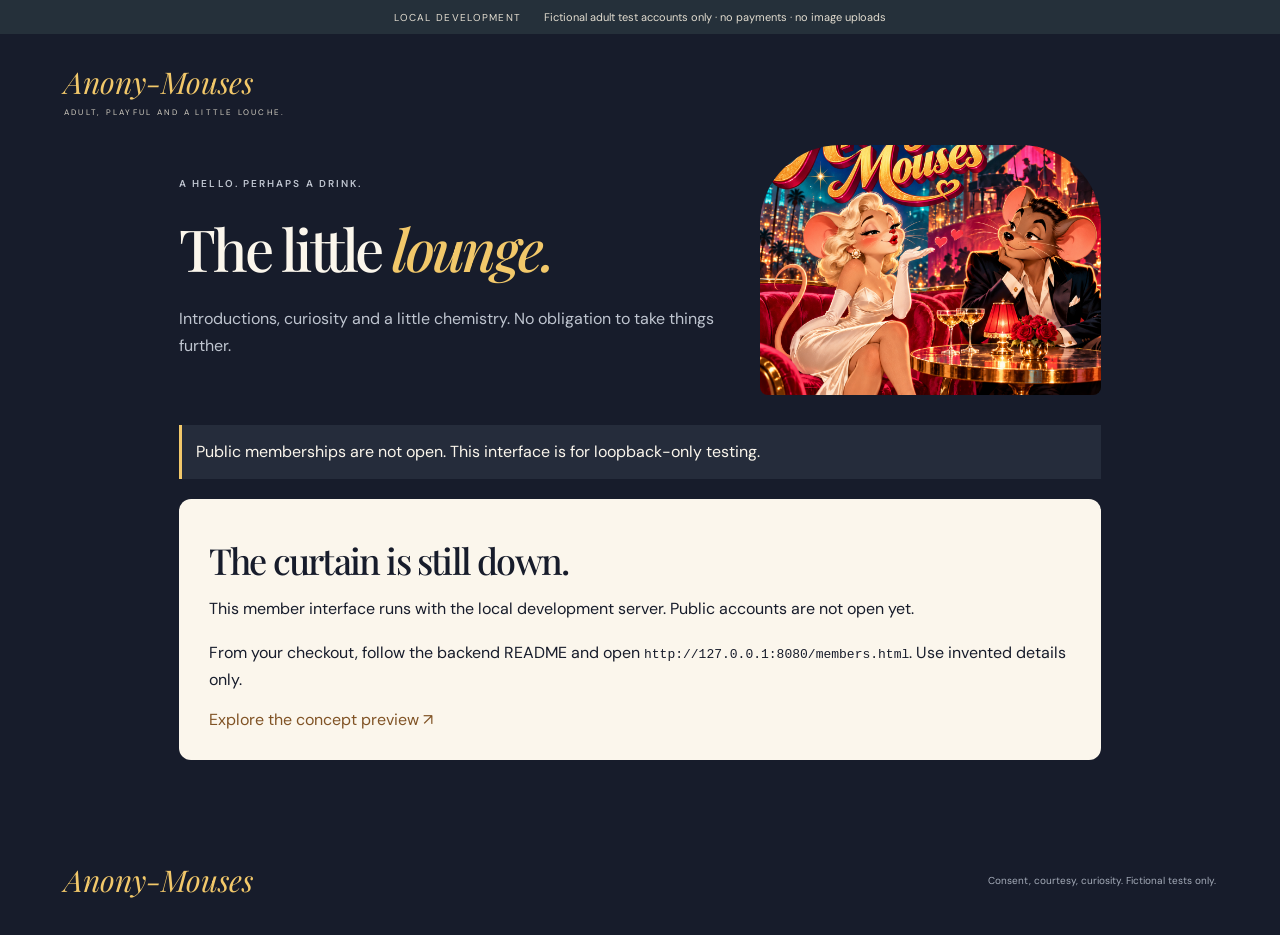
==== members.html @ 1f3fbccf "Connect local member lounge to persistent accounts and messaging" ====
<!doctype html>
<html lang="en"><head><meta charset="utf-8"><meta name="viewport" content="width=device-width,initial-scale=1"><meta name="robots" content="noindex"><title>Anony-Mouses — the little lounge</title><link rel="stylesheet" href="style.css"><link rel="stylesheet" href="members.css"></head><body>
<div class="demo-bar">LOCAL DEVELOPMENT <span>Fictional adult test accounts only · no payments · no image uploads</span></div>
<header><a class="wordmark" href="/">Anony-Mouses<span>ADULT, PLAYFUL AND A LITTLE LOUCHE.</span></a><button id="logout" class="quiet" hidden>Sign out</button></header>
<main class="lounge"><section class="lounge-hero"><div><p class="eyebrow">A HELLO. PERHAPS A DRINK.</p><h1>The little <em>lounge.</em></h1><p>Introductions, curiosity and a little chemistry. No obligation to take things further.</p></div><img src="assets/anony-mouses-masthead.png" alt="Two glamorous adult mice flirting in a jazz club"></section>
<p id="status" class="notice" role="status" aria-live="polite">Checking the local service…</p>
<section id="unavailable" hidden class="panel"><h2>The curtain is still down.</h2><p>This member interface runs with the local development server. Public accounts are not open yet.</p><p>From your checkout, follow the backend README and open <code>http://127.0.0.1:8080/members.html</code>. Use invented details only.</p><a href="index.html">Explore the concept preview ↗</a></section>
<section id="entrance" hidden class="panel"><div class="tabs"><button data-tab="signin" class="gold">Sign in</button><button data-tab="signup" class="quiet">Come on in</button><button data-tab="recovery" class="quiet">Recover access</button></div>
<form id="signin"><h2>A familiar <em>face?</em></h2><label>Private login<input name="login" autocomplete="username" required maxlength="40"></label><label>Password<input name="password" type="password" autocomplete="current-password" required maxlength="128"></label><button class="gold wide">Sign in ↗</button></form>
<form id="signup" hidden><p class="eyebrow">01 · YOUR DETAILS</p><h2>Who shall we <em>say is calling?</em></h2><div class="form-grid"><label>Private login<input name="login" autocomplete="username" pattern="[a-zA-Z0-9_-]{3,40}" minlength="3" maxlength="40" required></label><label>Chosen public name<input name="alias" maxlength="30" required></label></div><p class="dialog-note">Your login stays private. Other patrons see your chosen name.</p><label>Password · at least 12 characters<input name="password" type="password" autocomplete="new-password" minlength="12" maxlength="128" required></label><div class="form-grid"><label>District<select name="district"><option>GU2</option><option>GU1</option><option>SW1A</option></select></label><label>Age range<select name="age_range"><option>18–29</option><option>30s</option><option>40s</option><option>50s</option><option>60s</option><option>70+</option></select></label></div><label>A little about you<textarea name="bio" maxlength="300" required></textarea></label><label>What takes your fancy?<textarea name="wants" maxlength="300" required></textarea></label><label class="check-label"><input type="checkbox" name="adult" required> I am 18 or over and am creating a fictional test profile.</label><label class="check-label"><input type="checkbox" name="consent" required> I agree to store these invented profile details in the local test service.</label><button class="gold wide">Next: your free month ↗</button></form>
<section id="trial" hidden><p class="eyebrow">02 · YOUR ENTRANCE</p><h2>A little entrance.<br><em>A lot of possibility.</em></h2><div class="ticket"><span>ANONY-MOUSES</span><h3 id="trialAlias"></h3><strong>£0 <span>today</span></strong><p>One calendar month from signup, then the proposed £25 annual membership.</p></div><p>No card and no charge. This local test cannot take payments or renew memberships.</p><button id="startTrial" class="gold wide">Start my test month ↗</button><button id="backSignup" class="quiet wide">Back to details</button></section>
<form id="recovery" hidden><h2>Find your <em>way back.</em></h2><label>Private login<input name="login" autocomplete="username" required></label><label>Recovery code<input name="recovery_code" autocomplete="off" required></label><label>New password<input name="password" type="password" autocomplete="new-password" minlength="12" maxlength="128" required></label><button class="gold wide">Recover account</button></form>
<section id="recoveryResult" hidden><h2>A key to <em>keep.</em></h2><p>Save this recovery code somewhere private. It is shown once here. Recovery replaces it and signs out old sessions.</p><code id="recoveryCode" class="recovery-code"></code><button id="continueEntrance" class="gold wide">I have saved my code ↗</button></section></section>
<section id="account" hidden><div class="member-toolbar"><p id="welcome"></p><p id="membership"></p></div><div class="tabs"><button data-view="discover" class="gold">Find a spark</button><button data-view="inbox" class="quiet">Conversations</button><button data-view="keepsakes" class="quiet">Keepsakes <span id="keepCount">0</span>/100</button><button data-view="settings" class="quiet">My details</button></div>
<section id="discover" class="panel"><h2>Someone <em>nearby.</em></h2><form id="search" class="search-row"><label>Postcode district<select name="district"><option>GU2</option><option>GU1</option><option>SW1A</option></select></label><label>Within<select name="radius_km"><option value="10">10 km</option><option value="25" selected>25 km</option><option value="100">100 km</option></select></label><button class="gold">Find a little spark ↗</button></form><p class="dialog-note">Three approximate test districts. The map groups district centres with decorative offsets; it shows no home or GPS location. Hints come from each patron's public description.</p><label class="check-label"><input id="still" type="checkbox"> Still sparks</label><div id="memberMap" class="member-map" aria-label="Schematic district map"></div><div id="matches" class="matches"></div></section>
<section id="inbox" hidden class="panel"><h2>A little <em>conversation.</em></h2><button id="refreshInbox" class="quiet">Refresh conversations</button><div id="threads"></div><section id="chat" hidden><h3 id="chatTitle"></h3><p id="chatNote" class="dialog-note"></p><button id="accept" class="gold" hidden>Accept this hello</button><div id="messages" aria-live="polite"></div><form id="send" class="chat-form" hidden><label class="sr-only" for="messageBody">Your message</label><input id="messageBody" name="body" maxlength="2000" required placeholder="A little hello…" autocomplete="off"><button class="gold">Send</button></form><div class="chat-actions"><button id="block" class="quiet">Block this patron</button><button id="report" class="quiet">Report a concern</button></div></section></section>
<section id="keepsakes" hidden class="panel"><h2>A few things <em>worth keeping.</em></h2><p class="dialog-note">Up to 100 messages. Saving preserves your copy after 14 days; it doesn't keep it in the other person's inbox. Account deletion removes shared conversations and their keepsakes.</p><div id="kept"></div></section>
<section id="settings" hidden class="panel"><h2>Your little <em>introduction.</em></h2><form id="editProfile"><label>Chosen name<input name="alias" required maxlength="30"></label><label>District<select name="district"><option>GU2</option><option>GU1</option><option>SW1A</option></select></label><label>Age range<select name="age_range"><option>18–29</option><option>30s</option><option>40s</option><option>50s</option><option>60s</option><option>70+</option></select></label><label>About you<textarea name="bio" required maxlength="300"></textarea></label><label>What you want<textarea name="wants" required maxlength="300"></textarea></label><label class="check-label"><input type="checkbox" name="visible"> Show my profile in discovery</label><button class="gold wide">Save details</button></form><p class="dialog-note">No image uploads yet. Text is encrypted on the server at rest, not end to end. Reporting stores evidence locally for up to 90 days under the development rule; no support team is monitoring this test.</p><button id="deleteAccount" class="danger">Delete my test account</button></section></section>
</main><footer><span class="wordmark">Anony-Mouses</span><p>Consent, courtesy, curiosity. Fictional tests only.</p></footer><script src="members.js"></script></body></html>
---- style.css ----
@import url('https://fonts.googleapis.com/css2?family=DM+Sans:wght@400;500;600;700&family=Playfair+Display:ital,wght@0,500;0,600;0,700;1,500;1,600&display=swap');
:root{--ink:#171c2b;--cream:#fbf6ec;--gold:#f2c86a;--rose:#d05571;--muted:#a7acb8}*{box-sizing:border-box}html{scroll-behavior:smooth}body{margin:0;background:var(--ink);color:var(--cream);font-family:'DM Sans',sans-serif}button,input,textarea{font:inherit}button,a{touch-action:manipulation}button{cursor:pointer}a{color:inherit;text-decoration:none}button{border:0}button:focus-visible,a:focus-visible,input:focus-visible,textarea:focus-visible{outline:3px solid #f2c86a;outline-offset:4px}[hidden]{display:none!important}.demo-bar{background:#25303a;color:#e3ddd0;font-size:10px;letter-spacing:.13em;text-align:center;padding:10px 14px}.demo-bar span{letter-spacing:0;margin-left:18px;font-size:11px}header{max-width:1320px;margin:auto;display:flex;align-items:center;justify-content:space-between;padding:28px 5%}.wordmark{font-family:'Playfair Display',serif;color:var(--gold);font-style:italic;font-size:30px}.wordmark span{display:block;font-family:'DM Sans',sans-serif;font-style:normal;font-size:8px;letter-spacing:.28em;color:#d3cec2;margin-top:5px}nav{display:flex;align-items:center;gap:30px;font-size:13px}.quiet{color:inherit;background:none;padding:10px 0}nav .quiet span{display:inline-flex;margin-left:6px;background:#353b49;border-radius:100px;width:22px;height:22px;align-items:center;justify-content:center}.gold{color:#29271f;background:var(--gold);padding:17px 24px;border-radius:5px;font-weight:700;transition:background .2s,transform .2s}.gold:hover{background:#ffdda0;transform:translateY(-2px)}.gold span{margin-left:18px}.small{padding:12px 19px;font-size:12px}.hero{max-width:1320px;margin:auto;padding:36px 5% 60px;display:grid;grid-template-columns:1.05fr 1fr;align-items:center;gap:6%}.eyebrow{font-size:10px;font-weight:600;letter-spacing:.21em;color:var(--gold);line-height:1.7}h1,h2{font-family:'Playfair Display',Georgia,serif;font-weight:500;letter-spacing:-.05em;line-height:1.08}h1{font-size:clamp(42px,5.4vw,74px);margin:25px 0}h2{font-size:clamp(34px,3.8vw,49px);margin:12px 0}em{color:var(--gold);font-weight:500}.intro{color:#cdcdd1;line-height:1.8;font-size:15px}.hero-actions{display:flex;gap:25px;align-items:center;margin:30px 0}.text-link{font-size:12px;border-bottom:1px solid #6a707d;padding:7px 0}.price{display:flex;align-items:center;gap:18px;margin-top:38px}.price strong{font-family:'Playfair Display',serif;font-size:40px;font-weight:500;color:var(--gold)}.price span{font-size:11px;line-height:1.65;color:#bbbfc7}.motto{font-family:'Playfair Display',serif;font-style:italic;font-size:18px;margin:28px 0 8px}.small-note{font-size:10px;line-height:1.5;max-width:340px;color:#969daa}.hero-art{position:relative}.hero-art img{width:100%;display:block;border-radius:140px 140px 7px 7px;box-shadow:0 25px 70px #0006;border:1px solid #b7874155}.art-caption{display:flex;justify-content:space-between;padding:17px 0;font-size:8px;color:var(--gold);letter-spacing:.15em}.strip{border-top:1px solid #ffffff15;border-bottom:1px solid #ffffff15;display:flex;justify-content:space-around;gap:20px;padding:27px 5%;font-size:12px;color:var(--gold)}.strip b{color:#dedbda;font-weight:400;margin-left:12px}.explore{max-width:1320px;margin:auto;padding:75px 5%}.section-top{display:flex;align-items:end;justify-content:space-between;margin-bottom:30px;gap:25px}.section-top>p{color:#b9bfca;font-size:12px;line-height:1.8}.map-shell{border-radius:12px;overflow:hidden;background:var(--cream);color:var(--ink);box-shadow:0 25px 60px #0003}.map-toolbar{display:flex;justify-content:space-between;gap:20px;align-items:center;padding:23px 28px 10px}.map-toolbar label{font-size:10px;text-transform:uppercase;font-weight:700;letter-spacing:.12em}.input-row{display:flex;gap:10px;margin-top:9px}.input-row input{width:135px;border:1px solid #cec9be;border-radius:4px;padding:11px 14px;background:#fffaf4;color:var(--ink);font-weight:700;text-transform:uppercase}.map-switch{border:1px solid #d7d1c7;border-radius:5px;display:flex;padding:3px}.map-switch button{padding:9px 17px;background:none;color:#6a6b6c;font-size:12px;border-radius:3px}.map-switch .active{background:var(--ink);color:var(--cream)}.map-help{font-size:10px;line-height:1.6;padding:0 28px;margin:8px 0 18px;color:#717578}.map-area{position:relative;height:450px;overflow:hidden}.map-drawing{position:absolute;width:100%;height:100%}.district{position:absolute;top:20px;left:30px;color:#374444;pointer-events:none}.district span{font-family:'Playfair Display',serif;font-size:36px}.district small{display:block;font-size:8px;letter-spacing:.18em;margin-top:4px}.pin{position:absolute;transform:translate(-50%,-50%);z-index:1;background:none;display:flex;align-items:center;flex-direction:column;gap:8px}.pin-avatar{position:relative;display:grid;place-items:center;background:#202639;color:var(--gold);height:53px;width:53px;border-radius:50%;border:3px solid #fff;font-size:24px;box-shadow:0 5px 18px #0003}.pin-avatar:before,.pin-avatar:after{content:'';position:absolute;inset:-9px;border:1px solid #d0557188;border-radius:50%;animation:pulse 3s infinite}.pin-avatar:after{animation-delay:1.5s}.pin:nth-child(even) .pin-avatar{background:#bf4e70;color:white}.pin-hint{padding:7px 11px;background:#fffdf8;border:1px solid #e0d4c8;border-radius:20px;box-shadow:0 2px 10px #0001;font-size:10px;color:#3b3c41;white-space:nowrap}.pin:hover{z-index:4}.pin:hover .pin-avatar{background:#e3b758;color:#202639}.map-legend{position:absolute;bottom:18px;left:25px;padding:10px 13px;background:#ffffffd9;border-radius:4px;font-size:10px}.spark-dot{display:inline-block;width:7px;height:7px;background:var(--rose);border-radius:50%;margin-right:7px}.map-bottom{display:flex;justify-content:space-between;align-items:center;padding:15px 28px;gap:20px;font-size:10px;color:#626770}.map-bottom label{display:flex;align-items:center;gap:8px}.search-status{font-size:12px;color:var(--gold);min-height:17px}.profile-list{padding:5px 28px 25px;display:grid;grid-template-columns:repeat(3,1fr);gap:14px}.list-card{background:#eee7db;color:var(--ink);text-align:left;border-radius:8px;padding:20px}.list-card>span{font-size:27px;display:block;margin-bottom:12px}.list-card strong{display:block;font-size:16px}.list-card p{font-size:12px;line-height:1.6}.list-card small{font-size:10px;color:#606870}.rules{max-width:1320px;margin:auto;padding:20px 5% 80px;display:grid;grid-template-columns:1.3fr repeat(3,1fr);gap:35px}.rules h2{font-size:38px}.rule>span{font-family:'Playfair Display',serif;font-size:47px;color:var(--gold)}.rule h3{font-size:15px;font-weight:500}.rule p{font-size:12px;line-height:1.8;color:#abb2bf}.invitation{background:#242d39;text-align:center;padding:62px 25px 65px}.invitation h2{font-size:54px;margin-bottom:28px}.invitation p:last-child{font-size:11px;color:#b6bdc8;line-height:1.8;margin-top:20px}footer{max-width:1320px;margin:auto;padding:35px 5%;display:flex;justify-content:space-between;align-items:center;gap:20px}footer p,footer button{font-size:10px;color:#a6adba}dialog{background:var(--cream);color:var(--ink);border:1px solid #e2c790;border-radius:15px;padding:40px;width:min(560px,calc(100% - 28px));max-height:90vh;box-shadow:0 25px 100px #0008}dialog::backdrop{background:#0d101dd9;backdrop-filter:blur(7px)}dialog h2{font-size:39px}dialog em{color:#a46b2b}dialog .eyebrow{color:#a46b2b}.close{position:absolute;top:12px;right:18px;background:none;font-size:28px;color:#6c6e75}.dialog-note{font-size:11px;line-height:1.7;color:#737777}.steps{display:flex;gap:25px;font-size:10px;color:#93938d;margin-bottom:28px}.steps .current{color:#a46b2b;font-weight:700;border-bottom:1px solid;padding-bottom:7px}label{display:block}#detailsForm label{font-size:11px;font-weight:600;margin-top:15px}#detailsForm input:not([type=checkbox]),textarea{display:block;width:100%;background:#fffdf9;border:1px solid #d9d1c4;border-radius:5px;padding:12px;margin-top:7px;font-size:13px;color:var(--ink)}textarea{resize:vertical;min-height:75px}.form-grid{display:grid;grid-template-columns:1fr 1fr;gap:15px}.file-label span{font-weight:400;color:#858479;margin-left:8px}#portraitPreview{width:80px;height:80px;object-fit:cover;border-radius:50%;margin-top:12px}.check-label{display:flex;align-items:start;gap:8px;font-weight:400!important;line-height:1.7}.wide{width:100%;margin-top:18px}.ticket{background:var(--ink);border-radius:8px;color:var(--cream);padding:30px;margin:25px 0;border:1px dashed var(--gold)}.ticket>span{letter-spacing:.22em;font-size:9px;color:var(--gold)}.ticket h3{font-family:'Playfair Display',serif;font-size:25px;font-weight:500}.ticket strong{font-family:'Playfair Display',serif;font-size:55px;color:var(--gold);font-weight:500}.ticket strong span{font-family:'DM Sans',sans-serif;font-size:13px}.ticket p{font-size:10px;color:#b9bec7}.profile-avatar{width:75px;height:75px;border-radius:50%;background:var(--ink);display:grid;place-items:center;font-size:37px;margin-bottom:25px}.profile-copy{font-size:14px;line-height:1.8;color:#63656b}.tags{display:flex;gap:8px;flex-wrap:wrap;margin:18px 0}.tags span{font-size:10px;border:1px solid #d6c7b3;border-radius:20px;padding:7px 12px}.fiction-label{font-size:9px;letter-spacing:.13em;color:#a46b2b}.chat-area{margin-top:20px;border-top:1px solid #d8cebf;padding-top:16px}.bubble{padding:12px 15px;border-radius:10px;background:#e8e0d2;margin:10px 0;font-size:12px;line-height:1.7}.bubble.mine{background:#20283a;color:#f4eadd;margin-left:35px}.bubble button{display:block;background:none;color:#95652d;font-size:10px;padding:8px 0 0}.bubble.mine button{color:var(--gold)}.chat-form{display:flex;gap:8px;margin-top:15px}.chat-form input{width:100%;min-width:0;padding:12px;border:1px solid #d1c6b4;border-radius:5px}.toast{position:fixed;bottom:25px;left:50%;transform:translateX(-50%);background:var(--gold);color:var(--ink);border-radius:6px;padding:13px 22px;box-shadow:0 5px 30px #0006;font-size:12px;z-index:10;display:none}.toast.show{display:block}#infoDialog>p:not(.eyebrow){font-size:13px;line-height:1.85;color:#62656a}.empty{padding:25px 0;font-size:13px;line-height:1.8;color:#777}.still .pin-avatar:before,.still .pin-avatar:after{animation:none;display:none}@keyframes pulse{0%{transform:scale(.85);opacity:.8}100%{transform:scale(1.8);opacity:0}}@media(prefers-reduced-motion:reduce){html{scroll-behavior:auto}*,*:before,*:after{animation:none!important;transition:none!important}.pin-avatar:before,.pin-avatar:after{display:none}}@media(max-width:800px){header{padding:23px 6%}nav{gap:16px}nav>a{display:none}.hero{grid-template-columns:1fr 1fr;gap:5%;padding:20px 6% 45px}h1{font-size:44px}.intro{font-size:12px}.hero-actions{flex-direction:column;align-items:start;gap:12px}.hero-art img{border-radius:90px 90px 6px 6px}.strip{font-size:10px;flex-wrap:wrap}.rules{grid-template-columns:repeat(3,1fr);gap:22px}.rules>div:first-child{grid-column:1/-1}.rules h2 br{display:none}.section-top>p{display:none}.profile-list{grid-template-columns:1fr 1fr}}@media(max-width:550px){.demo-bar span{display:block;margin:5px 0 0;font-size:9px}.wordmark{font-size:23px}nav{gap:14px}nav .gold{padding:10px 12px;font-size:10px}nav .quiet{font-size:10px}.hero{display:flex;flex-direction:column-reverse;align-items:stretch;gap:22px}.hero-art{width:100%}.hero-art img{height:340px;object-fit:cover;object-position:50% 38%;border-radius:80px 80px 6px 6px}.hero-copy{text-align:center}.hero-copy .eyebrow{font-size:8px}h1{font-size:45px}.hero-actions{align-items:center}.price{justify-content:center;margin-top:24px}.small-note{margin:0 auto}.motto{margin-top:21px}.strip{display:block;text-align:center}.strip span{display:block;padding:7px}.explore{padding:45px 5%}.map-toolbar{padding:18px 16px 8px;align-items:start;gap:10px}.input-row{gap:7px}.input-row input{width:83px}.input-row .gold{padding:12px 10px;font-size:10px}.map-switch button{padding:9px;font-size:10px}.map-help{padding:0 16px;font-size:9px}.map-area{height:460px}.pin-avatar{width:43px;height:43px;font-size:20px}.pin-hint{font-size:8px;padding:6px 7px}.district{left:18px}.district span{font-size:29px}.map-bottom{padding:15px;font-size:8px}.profile-list{padding:10px 16px;gap:10px}.list-card{padding:15px}.rules{grid-template-columns:1fr;padding:0 6% 45px;gap:18px}.rules>div:first-child{grid-column:auto}.rule{border-top:1px solid #ffffff15;padding-top:16px}.rule>span{float:left;width:95px;font-size:40px}.rule h3,.rule p{margin-left:100px}.rule h3{margin-top:5px}.invitation h2{font-size:43px}footer{flex-wrap:wrap}footer p{width:100%;order:3;margin:0}dialog{padding:35px 24px}.form-grid{gap:10px}dialog h2{font-size:34px}}

.proposition{max-width:1320px;margin:auto;padding:12px 5% 48px;display:grid;grid-template-columns:1fr 1.4fr;gap:7%;align-items:center}.proposition h2{font-size:40px}.proposition>div>p:not(.eyebrow){font-size:13px;line-height:1.85;color:#bdc3ce}.proposition strong{color:var(--gold);font-weight:500}@media(max-width:550px){.proposition{grid-template-columns:1fr;gap:15px;padding:0 6% 40px}.proposition h2{font-size:35px}}
---- members.css ----
.lounge{max-width:1050px;margin:auto;padding:0 5% 45px}.lounge-hero{display:grid;grid-template-columns:1.6fr 1fr;gap:35px;align-items:center;margin-bottom:30px}.lounge-hero h1{font-size:58px}.lounge-hero p{line-height:1.7;color:#bfc5d0}.lounge-hero img{width:100%;max-height:250px;object-fit:cover;border-radius:80px 80px 8px 8px}.panel{background:var(--cream);color:var(--ink);padding:30px;border-radius:12px;margin:20px 0}.panel h2{font-size:36px}.panel em{color:#97612b}.panel p{line-height:1.7}.panel label{font-size:13px;margin-top:14px}.panel input:not([type=checkbox]),.panel select{display:block;width:100%;padding:12px;border:1px solid #d5cabc;background:#fffdf9;border-radius:5px;margin-top:7px;color:var(--ink)}.panel textarea{font:inherit}.panel input[type=checkbox]{width:auto;flex-shrink:0}.tabs{display:flex;flex-wrap:wrap;gap:12px;margin:15px 0}.tabs button{padding:10px 16px}.notice{padding:14px;border-left:3px solid var(--gold);background:#252c3b;line-height:1.6}.search-row{display:flex;gap:15px;align-items:end;flex-wrap:wrap}.search-row label{flex:1}.search-row button{margin-top:15px}.matches{display:grid;grid-template-columns:repeat(2,1fr);gap:15px;margin-top:20px}.match{padding:20px;background:#e8e0d2;border-radius:8px}.match h3{margin-top:0}.match p{white-space:pre-wrap;overflow-wrap:anywhere}.member-map{height:320px;position:relative;overflow:hidden;background:repeating-linear-gradient(0deg,transparent 0 49px,#e2dacc 50px),repeating-linear-gradient(90deg,#f2eee5 0 49px,#e2dacc 50px);border-radius:8px;margin-top:20px}.member-map .pin-hint{max-width:160px;white-space:normal}.thread{display:block;width:100%;text-align:left;background:#e8e0d2;color:var(--ink);padding:16px;margin:10px 0;border-radius:6px}.thread[aria-pressed=true]{outline:2px solid #a46b2b}.bubble p{white-space:pre-wrap;overflow-wrap:anywhere}.chat-actions{display:flex;gap:20px;margin-top:20px}.member-toolbar{display:flex;justify-content:space-between;gap:15px;flex-wrap:wrap}.recovery-code{display:block;overflow-wrap:anywhere;background:#e8e0d2;padding:18px;font-size:14px}.danger{background:#6f233b;color:white;padding:12px 18px;margin-top:25px;border-radius:5px}.panel a{color:#805325}.sr-only{position:absolute;width:1px;height:1px;overflow:hidden;clip-path:inset(50%)}button:disabled{opacity:.55;cursor:wait}#messages{max-height:450px;overflow-y:auto}.panel .chat-form input{margin:0}.panel .chat-form{align-items:center}#chat{border-top:1px solid #d5cabc;margin-top:20px;padding-top:15px}small{line-height:1.7}@media(max-width:600px){.lounge-hero{grid-template-columns:1fr;gap:15px}.lounge-hero img{max-height:200px;order:-1}.lounge-hero h1{font-size:44px}.panel{padding:22px}.matches{grid-template-columns:1fr}.member-map .pin-hint{max-width:100px;font-size:9px}.form-grid{grid-template-columns:1fr}}
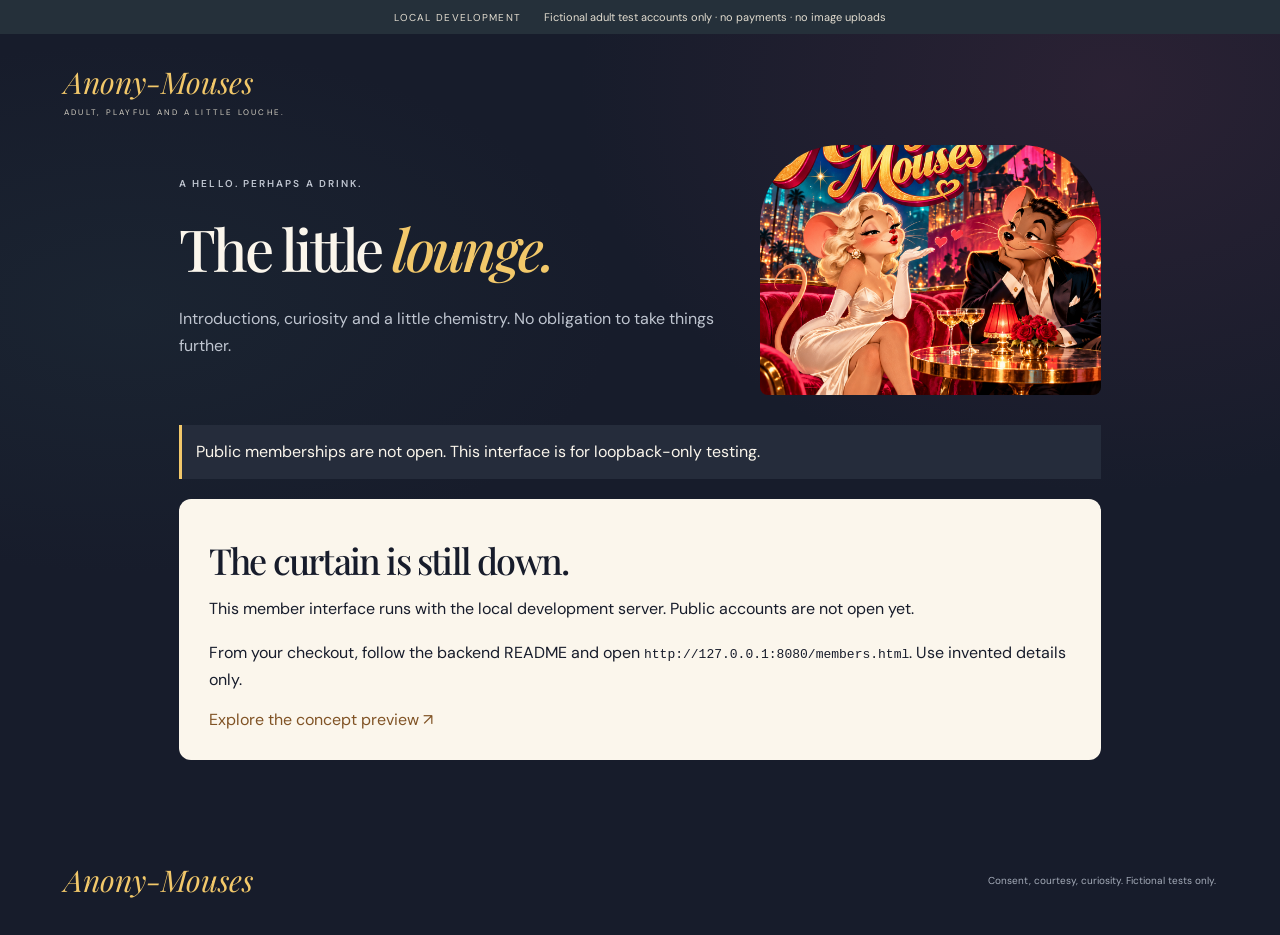
==== commit dd41b9b0: "Adopt GBP 10 prepaid monthly membership and document provider costs" ====
--- a/members.html
+++ b/members.html
@@ -7,8 +7,8 @@
 <section id="unavailable" hidden class="panel"><h2>The curtain is still down.</h2><p>This member interface runs with the local development server. Public accounts are not open yet.</p><p>From your checkout, follow the backend README and open <code>http://127.0.0.1:8080/members.html</code>. Use invented details only.</p><a href="index.html">Explore the concept preview ↗</a></section>
 <section id="entrance" hidden class="panel"><div class="tabs"><button data-tab="signin" class="gold">Sign in</button><button data-tab="signup" class="quiet">Come on in</button><button data-tab="recovery" class="quiet">Recover access</button></div>
 <form id="signin"><h2>A familiar <em>face?</em></h2><label>Private login<input name="login" autocomplete="username" required maxlength="40"></label><label>Password<input name="password" type="password" autocomplete="current-password" required maxlength="128"></label><button class="gold wide">Sign in ↗</button></form>
-<form id="signup" hidden><p class="eyebrow">01 · YOUR DETAILS</p><h2>Who shall we <em>say is calling?</em></h2><div class="form-grid"><label>Private login<input name="login" autocomplete="username" pattern="[a-zA-Z0-9_-]{3,40}" minlength="3" maxlength="40" required></label><label>Chosen public name<input name="alias" maxlength="30" required></label></div><p class="dialog-note">Your login stays private. Other patrons see your chosen name.</p><label>Password · at least 12 characters<input name="password" type="password" autocomplete="new-password" minlength="12" maxlength="128" required></label><div class="form-grid"><label>District<select name="district"><option>GU2</option><option>GU1</option><option>SW1A</option></select></label><label>Age range<select name="age_range"><option>18–29</option><option>30s</option><option>40s</option><option>50s</option><option>60s</option><option>70+</option></select></label></div><label>A little about you<textarea name="bio" maxlength="300" required></textarea></label><label>What takes your fancy?<textarea name="wants" maxlength="300" required></textarea></label><label class="check-label"><input type="checkbox" name="adult" required> I am 18 or over and am creating a fictional test profile.</label><label class="check-label"><input type="checkbox" name="consent" required> I agree to store these invented profile details in the local test service.</label><button class="gold wide">Next: your free month ↗</button></form>
-<section id="trial" hidden><p class="eyebrow">02 · YOUR ENTRANCE</p><h2>A little entrance.<br><em>A lot of possibility.</em></h2><div class="ticket"><span>ANONY-MOUSES</span><h3 id="trialAlias"></h3><strong>£0 <span>today</span></strong><p>One calendar month from signup, then the proposed £25 annual membership.</p></div><p>No card and no charge. This local test cannot take payments or renew memberships.</p><button id="startTrial" class="gold wide">Start my test month ↗</button><button id="backSignup" class="quiet wide">Back to details</button></section>
+<form id="signup" hidden><p class="eyebrow">01 · YOUR DETAILS</p><h2>Who shall we <em>say is calling?</em></h2><div class="form-grid"><label>Private login<input name="login" autocomplete="username" pattern="[a-zA-Z0-9_-]{3,40}" minlength="3" maxlength="40" required></label><label>Chosen public name<input name="alias" maxlength="30" required></label></div><p class="dialog-note">Your login stays private. Other patrons see your chosen name.</p><label>Password · at least 12 characters<input name="password" type="password" autocomplete="new-password" minlength="12" maxlength="128" required></label><div class="form-grid"><label>District<select name="district"><option>GU2</option><option>GU1</option><option>SW1A</option></select></label><label>Age range<select name="age_range"><option>18–29</option><option>30s</option><option>40s</option><option>50s</option><option>60s</option><option>70+</option></select></label></div><label>A little about you<textarea name="bio" maxlength="300" required></textarea></label><label>What takes your fancy?<textarea name="wants" maxlength="300" required></textarea></label><label class="check-label"><input type="checkbox" name="adult" required> I am 18 or over and am creating a fictional test profile.</label><label class="check-label"><input type="checkbox" name="consent" required> I agree to store these invented profile details in the local test service.</label><button class="gold wide">Next: your entrance ↗</button></form>
+<section id="trial" hidden><p class="eyebrow">02 · YOUR ENTRANCE</p><h2>A little entrance.<br><em>A lot of possibility.</em></h2><div class="ticket"><span>ANONY-MOUSES</span><h3 id="trialAlias"></h3><strong>£10 <span>per calendar month</span></strong><p>Paid up front. Buy another month only when you choose.</p></div><p>No card or charge in this local test. Registration creates an unpaid test account; discovery and messaging require a development payment fixture added by the operator. Public checkout is not connected.</p><button id="startTrial" class="gold wide">Create my unpaid test account ↗</button><button id="backSignup" class="quiet wide">Back to details</button></section>
 <form id="recovery" hidden><h2>Find your <em>way back.</em></h2><label>Private login<input name="login" autocomplete="username" required></label><label>Recovery code<input name="recovery_code" autocomplete="off" required></label><label>New password<input name="password" type="password" autocomplete="new-password" minlength="12" maxlength="128" required></label><button class="gold wide">Recover account</button></form>
 <section id="recoveryResult" hidden><h2>A key to <em>keep.</em></h2><p>Save this recovery code somewhere private. It is shown once here. Recovery replaces it and signs out old sessions.</p><code id="recoveryCode" class="recovery-code"></code><button id="continueEntrance" class="gold wide">I have saved my code ↗</button></section></section>
 <section id="account" hidden><div class="member-toolbar"><p id="welcome"></p><p id="membership"></p></div><div class="tabs"><button data-view="discover" class="gold">Find a spark</button><button data-view="inbox" class="quiet">Conversations</button><button data-view="keepsakes" class="quiet">Keepsakes <span id="keepCount">0</span>/100</button><button data-view="settings" class="quiet">My details</button></div>
--- a/style.css
+++ b/style.css
@@ -2,3 +2,7 @@
 :root{--ink:#171c2b;--cream:#fbf6ec;--gold:#f2c86a;--rose:#d05571;--muted:#a7acb8}*{box-sizing:border-box}html{scroll-behavior:smooth}body{margin:0;background:var(--ink);color:var(--cream);font-family:'DM Sans',sans-serif}button,input,textarea{font:inherit}button,a{touch-action:manipulation}button{cursor:pointer}a{color:inherit;text-decoration:none}button{border:0}button:focus-visible,a:focus-visible,input:focus-visible,textarea:focus-visible{outline:3px solid #f2c86a;outline-offset:4px}[hidden]{display:none!important}.demo-bar{background:#25303a;color:#e3ddd0;font-size:10px;letter-spacing:.13em;text-align:center;padding:10px 14px}.demo-bar span{letter-spacing:0;margin-left:18px;font-size:11px}header{max-width:1320px;margin:auto;display:flex;align-items:center;justify-content:space-between;padding:28px 5%}.wordmark{font-family:'Playfair Display',serif;color:var(--gold);font-style:italic;font-size:30px}.wordmark span{display:block;font-family:'DM Sans',sans-serif;font-style:normal;font-size:8px;letter-spacing:.28em;color:#d3cec2;margin-top:5px}nav{display:flex;align-items:center;gap:30px;font-size:13px}.quiet{color:inherit;background:none;padding:10px 0}nav .quiet span{display:inline-flex;margin-left:6px;background:#353b49;border-radius:100px;width:22px;height:22px;align-items:center;justify-content:center}.gold{color:#29271f;background:var(--gold);padding:17px 24px;border-radius:5px;font-weight:700;transition:background .2s,transform .2s}.gold:hover{background:#ffdda0;transform:translateY(-2px)}.gold span{margin-left:18px}.small{padding:12px 19px;font-size:12px}.hero{max-width:1320px;margin:auto;padding:36px 5% 60px;display:grid;grid-template-columns:1.05fr 1fr;align-items:center;gap:6%}.eyebrow{font-size:10px;font-weight:600;letter-spacing:.21em;color:var(--gold);line-height:1.7}h1,h2{font-family:'Playfair Display',Georgia,serif;font-weight:500;letter-spacing:-.05em;line-height:1.08}h1{font-size:clamp(42px,5.4vw,74px);margin:25px 0}h2{font-size:clamp(34px,3.8vw,49px);margin:12px 0}em{color:var(--gold);font-weight:500}.intro{color:#cdcdd1;line-height:1.8;font-size:15px}.hero-actions{display:flex;gap:25px;align-items:center;margin:30px 0}.text-link{font-size:12px;border-bottom:1px solid #6a707d;padding:7px 0}.price{display:flex;align-items:center;gap:18px;margin-top:38px}.price strong{font-family:'Playfair Display',serif;font-size:40px;font-weight:500;color:var(--gold)}.price span{font-size:11px;line-height:1.65;color:#bbbfc7}.motto{font-family:'Playfair Display',serif;font-style:italic;font-size:18px;margin:28px 0 8px}.small-note{font-size:10px;line-height:1.5;max-width:340px;color:#969daa}.hero-art{position:relative}.hero-art img{width:100%;display:block;border-radius:140px 140px 7px 7px;box-shadow:0 25px 70px #0006;border:1px solid #b7874155}.art-caption{display:flex;justify-content:space-between;padding:17px 0;font-size:8px;color:var(--gold);letter-spacing:.15em}.strip{border-top:1px solid #ffffff15;border-bottom:1px solid #ffffff15;display:flex;justify-content:space-around;gap:20px;padding:27px 5%;font-size:12px;color:var(--gold)}.strip b{color:#dedbda;font-weight:400;margin-left:12px}.explore{max-width:1320px;margin:auto;padding:75px 5%}.section-top{display:flex;align-items:end;justify-content:space-between;margin-bottom:30px;gap:25px}.section-top>p{color:#b9bfca;font-size:12px;line-height:1.8}.map-shell{border-radius:12px;overflow:hidden;background:var(--cream);color:var(--ink);box-shadow:0 25px 60px #0003}.map-toolbar{display:flex;justify-content:space-between;gap:20px;align-items:center;padding:23px 28px 10px}.map-toolbar label{font-size:10px;text-transform:uppercase;font-weight:700;letter-spacing:.12em}.input-row{display:flex;gap:10px;margin-top:9px}.input-row input{width:135px;border:1px solid #cec9be;border-radius:4px;padding:11px 14px;background:#fffaf4;color:var(--ink);font-weight:700;text-transform:uppercase}.map-switch{border:1px solid #d7d1c7;border-radius:5px;display:flex;padding:3px}.map-switch button{padding:9px 17px;background:none;color:#6a6b6c;font-size:12px;border-radius:3px}.map-switch .active{background:var(--ink);color:var(--cream)}.map-help{font-size:10px;line-height:1.6;padding:0 28px;margin:8px 0 18px;color:#717578}.map-area{position:relative;height:450px;overflow:hidden}.map-drawing{position:absolute;width:100%;height:100%}.district{position:absolute;top:20px;left:30px;color:#374444;pointer-events:none}.district span{font-family:'Playfair Display',serif;font-size:36px}.district small{display:block;font-size:8px;letter-spacing:.18em;margin-top:4px}.pin{position:absolute;transform:translate(-50%,-50%);z-index:1;background:none;display:flex;align-items:center;flex-direction:column;gap:8px}.pin-avatar{position:relative;display:grid;place-items:center;background:#202639;color:var(--gold);height:53px;width:53px;border-radius:50%;border:3px solid #fff;font-size:24px;box-shadow:0 5px 18px #0003}.pin-avatar:before,.pin-avatar:after{content:'';position:absolute;inset:-9px;border:1px solid #d0557188;border-radius:50%;animation:pulse 3s infinite}.pin-avatar:after{animation-delay:1.5s}.pin:nth-child(even) .pin-avatar{background:#bf4e70;color:white}.pin-hint{padding:7px 11px;background:#fffdf8;border:1px solid #e0d4c8;border-radius:20px;box-shadow:0 2px 10px #0001;font-size:10px;color:#3b3c41;white-space:nowrap}.pin:hover{z-index:4}.pin:hover .pin-avatar{background:#e3b758;color:#202639}.map-legend{position:absolute;bottom:18px;left:25px;padding:10px 13px;background:#ffffffd9;border-radius:4px;font-size:10px}.spark-dot{display:inline-block;width:7px;height:7px;background:var(--rose);border-radius:50%;margin-right:7px}.map-bottom{display:flex;justify-content:space-between;align-items:center;padding:15px 28px;gap:20px;font-size:10px;color:#626770}.map-bottom label{display:flex;align-items:center;gap:8px}.search-status{font-size:12px;color:var(--gold);min-height:17px}.profile-list{padding:5px 28px 25px;display:grid;grid-template-columns:repeat(3,1fr);gap:14px}.list-card{background:#eee7db;color:var(--ink);text-align:left;border-radius:8px;padding:20px}.list-card>span{font-size:27px;display:block;margin-bottom:12px}.list-card strong{display:block;font-size:16px}.list-card p{font-size:12px;line-height:1.6}.list-card small{font-size:10px;color:#606870}.rules{max-width:1320px;margin:auto;padding:20px 5% 80px;display:grid;grid-template-columns:1.3fr repeat(3,1fr);gap:35px}.rules h2{font-size:38px}.rule>span{font-family:'Playfair Display',serif;font-size:47px;color:var(--gold)}.rule h3{font-size:15px;font-weight:500}.rule p{font-size:12px;line-height:1.8;color:#abb2bf}.invitation{background:#242d39;text-align:center;padding:62px 25px 65px}.invitation h2{font-size:54px;margin-bottom:28px}.invitation p:last-child{font-size:11px;color:#b6bdc8;line-height:1.8;margin-top:20px}footer{max-width:1320px;margin:auto;padding:35px 5%;display:flex;justify-content:space-between;align-items:center;gap:20px}footer p,footer button{font-size:10px;color:#a6adba}dialog{background:var(--cream);color:var(--ink);border:1px solid #e2c790;border-radius:15px;padding:40px;width:min(560px,calc(100% - 28px));max-height:90vh;box-shadow:0 25px 100px #0008}dialog::backdrop{background:#0d101dd9;backdrop-filter:blur(7px)}dialog h2{font-size:39px}dialog em{color:#a46b2b}dialog .eyebrow{color:#a46b2b}.close{position:absolute;top:12px;right:18px;background:none;font-size:28px;color:#6c6e75}.dialog-note{font-size:11px;line-height:1.7;color:#737777}.steps{display:flex;gap:25px;font-size:10px;color:#93938d;margin-bottom:28px}.steps .current{color:#a46b2b;font-weight:700;border-bottom:1px solid;padding-bottom:7px}label{display:block}#detailsForm label{font-size:11px;font-weight:600;margin-top:15px}#detailsForm input:not([type=checkbox]),textarea{display:block;width:100%;background:#fffdf9;border:1px solid #d9d1c4;border-radius:5px;padding:12px;margin-top:7px;font-size:13px;color:var(--ink)}textarea{resize:vertical;min-height:75px}.form-grid{display:grid;grid-template-columns:1fr 1fr;gap:15px}.file-label span{font-weight:400;color:#858479;margin-left:8px}#portraitPreview{width:80px;height:80px;object-fit:cover;border-radius:50%;margin-top:12px}.check-label{display:flex;align-items:start;gap:8px;font-weight:400!important;line-height:1.7}.wide{width:100%;margin-top:18px}.ticket{background:var(--ink);border-radius:8px;color:var(--cream);padding:30px;margin:25px 0;border:1px dashed var(--gold)}.ticket>span{letter-spacing:.22em;font-size:9px;color:var(--gold)}.ticket h3{font-family:'Playfair Display',serif;font-size:25px;font-weight:500}.ticket strong{font-family:'Playfair Display',serif;font-size:55px;color:var(--gold);font-weight:500}.ticket strong span{font-family:'DM Sans',sans-serif;font-size:13px}.ticket p{font-size:10px;color:#b9bec7}.profile-avatar{width:75px;height:75px;border-radius:50%;background:var(--ink);display:grid;place-items:center;font-size:37px;margin-bottom:25px}.profile-copy{font-size:14px;line-height:1.8;color:#63656b}.tags{display:flex;gap:8px;flex-wrap:wrap;margin:18px 0}.tags span{font-size:10px;border:1px solid #d6c7b3;border-radius:20px;padding:7px 12px}.fiction-label{font-size:9px;letter-spacing:.13em;color:#a46b2b}.chat-area{margin-top:20px;border-top:1px solid #d8cebf;padding-top:16px}.bubble{padding:12px 15px;border-radius:10px;background:#e8e0d2;margin:10px 0;font-size:12px;line-height:1.7}.bubble.mine{background:#20283a;color:#f4eadd;margin-left:35px}.bubble button{display:block;background:none;color:#95652d;font-size:10px;padding:8px 0 0}.bubble.mine button{color:var(--gold)}.chat-form{display:flex;gap:8px;margin-top:15px}.chat-form input{width:100%;min-width:0;padding:12px;border:1px solid #d1c6b4;border-radius:5px}.toast{position:fixed;bottom:25px;left:50%;transform:translateX(-50%);background:var(--gold);color:var(--ink);border-radius:6px;padding:13px 22px;box-shadow:0 5px 30px #0006;font-size:12px;z-index:10;display:none}.toast.show{display:block}#infoDialog>p:not(.eyebrow){font-size:13px;line-height:1.85;color:#62656a}.empty{padding:25px 0;font-size:13px;line-height:1.8;color:#777}.still .pin-avatar:before,.still .pin-avatar:after{animation:none;display:none}@keyframes pulse{0%{transform:scale(.85);opacity:.8}100%{transform:scale(1.8);opacity:0}}@media(prefers-reduced-motion:reduce){html{scroll-behavior:auto}*,*:before,*:after{animation:none!important;transition:none!important}.pin-avatar:before,.pin-avatar:after{display:none}}@media(max-width:800px){header{padding:23px 6%}nav{gap:16px}nav>a{display:none}.hero{grid-template-columns:1fr 1fr;gap:5%;padding:20px 6% 45px}h1{font-size:44px}.intro{font-size:12px}.hero-actions{flex-direction:column;align-items:start;gap:12px}.hero-art img{border-radius:90px 90px 6px 6px}.strip{font-size:10px;flex-wrap:wrap}.rules{grid-template-columns:repeat(3,1fr);gap:22px}.rules>div:first-child{grid-column:1/-1}.rules h2 br{display:none}.section-top>p{display:none}.profile-list{grid-template-columns:1fr 1fr}}@media(max-width:550px){.demo-bar span{display:block;margin:5px 0 0;font-size:9px}.wordmark{font-size:23px}nav{gap:14px}nav .gold{padding:10px 12px;font-size:10px}nav .quiet{font-size:10px}.hero{display:flex;flex-direction:column-reverse;align-items:stretch;gap:22px}.hero-art{width:100%}.hero-art img{height:340px;object-fit:cover;object-position:50% 38%;border-radius:80px 80px 6px 6px}.hero-copy{text-align:center}.hero-copy .eyebrow{font-size:8px}h1{font-size:45px}.hero-actions{align-items:center}.price{justify-content:center;margin-top:24px}.small-note{margin:0 auto}.motto{margin-top:21px}.strip{display:block;text-align:center}.strip span{display:block;padding:7px}.explore{padding:45px 5%}.map-toolbar{padding:18px 16px 8px;align-items:start;gap:10px}.input-row{gap:7px}.input-row input{width:83px}.input-row .gold{padding:12px 10px;font-size:10px}.map-switch button{padding:9px;font-size:10px}.map-help{padding:0 16px;font-size:9px}.map-area{height:460px}.pin-avatar{width:43px;height:43px;font-size:20px}.pin-hint{font-size:8px;padding:6px 7px}.district{left:18px}.district span{font-size:29px}.map-bottom{padding:15px;font-size:8px}.profile-list{padding:10px 16px;gap:10px}.list-card{padding:15px}.rules{grid-template-columns:1fr;padding:0 6% 45px;gap:18px}.rules>div:first-child{grid-column:auto}.rule{border-top:1px solid #ffffff15;padding-top:16px}.rule>span{float:left;width:95px;font-size:40px}.rule h3,.rule p{margin-left:100px}.rule h3{margin-top:5px}.invitation h2{font-size:43px}footer{flex-wrap:wrap}footer p{width:100%;order:3;margin:0}dialog{padding:35px 24px}.form-grid{gap:10px}dialog h2{font-size:34px}}
 
 .proposition{max-width:1320px;margin:auto;padding:12px 5% 48px;display:grid;grid-template-columns:1fr 1.4fr;gap:7%;align-items:center}.proposition h2{font-size:40px}.proposition>div>p:not(.eyebrow){font-size:13px;line-height:1.85;color:#bdc3ce}.proposition strong{color:var(--gold);font-weight:500}@media(max-width:550px){.proposition{grid-template-columns:1fr;gap:15px;padding:0 6% 40px}.proposition h2{font-size:35px}}
+
+/* A little nightclub glamour, without changing the established palette. */
+body{background-image:radial-gradient(ellipse at 87% 9%,#63304d42,transparent 34%),radial-gradient(ellipse at 10% 33%,#29444b33,transparent 30%)}
+.hero-art{isolation:isolate;position:relative}.hero-art:before{content:'';position:absolute;z-index:-1;inset:9% -8% 5%;background:radial-gradient(ellipse,#d0557155,transparent 65%);filter:blur(28px)}.hero-art img{box-shadow:0 0 0 1px #f2c86a40,0 28px 70px #080b1880}.kiss-spark{position:absolute;color:#ffe1a0;text-shadow:0 0 18px #ffd680;pointer-events:none;animation:glimmer 5s ease-in-out infinite}.kiss-one{left:-4%;top:25%;font-size:36px}.kiss-two{right:-4%;top:46%;font-size:48px;animation-delay:1.7s}.kiss-three{left:8%;bottom:21%;font-size:22px;animation-delay:3s}.gold{box-shadow:0 4px 20px #e5a84a18;transition:transform .2s,box-shadow .2s}.gold:hover{transform:translateY(-2px);box-shadow:0 6px 25px #f2c86a35}.intrigue{max-width:1188px;margin:0 auto 30px;padding:18px 24px;border-top:1px solid #f2c86a30;border-bottom:1px solid #f2c86a30;display:flex;justify-content:space-between;align-items:center;gap:20px}.intrigue p{font-size:14px;line-height:1.8;color:#dad5d2;margin:0}.intrigue p>span{color:var(--gold);margin-right:13px}.intrigue em{font-family:'Playfair Display',serif;color:var(--gold);font-size:18px}.intrigue-button{background:none;color:var(--gold);padding:12px 0;font-size:12px}.mood-bar{display:flex;justify-content:space-between;align-items:center;gap:20px;padding:13px 28px 22px;border-bottom:1px solid #d7cabc}.mood-label{font-size:9px;letter-spacing:.14em;color:#7c6854}.mood-chips{display:flex;gap:8px;flex-wrap:wrap;margin-top:10px}.mood-chip{background:#eee6d9;color:#655d55;border:1px solid #d9cbb8;border-radius:30px;padding:9px 12px;font-size:11px}.mood-chip.active{background:#242b3b;color:#ffe1a0;border-color:#242b3b}.surprise-button{background:#a54165;color:#fff6ec;padding:12px 17px;border-radius:30px;white-space:nowrap;font-size:12px;box-shadow:0 3px 12px #a5416525}.surprise-button:hover{background:#873652}.opening-lines{margin-top:15px;display:grid;gap:7px}.opening-lines p{margin:0}.opening-line{text-align:left;background:#f5eee1;border:1px solid #dbccb7;border-radius:8px;color:#6d5344;font-size:11px;line-height:1.6;padding:9px 12px}.opening-line:hover{background:#eaddc8}.still .kiss-spark{animation:none}.invitation{background:radial-gradient(ellipse at 50% 100%,#70435655,transparent 70%),#242d39}@keyframes glimmer{0%,100%{opacity:.35;transform:scale(.85) rotate(-8deg)}50%{opacity:1;transform:scale(1.12) rotate(8deg)}}@media(max-width:800px){.intrigue{margin:0 6% 25px;flex-direction:column;gap:5px;text-align:center}.mood-bar{align-items:flex-start;flex-direction:column;gap:12px}.surprise-button{align-self:flex-end}}@media(max-width:550px){.mood-bar{padding:12px 16px 18px}.mood-chip{font-size:10px;padding:8px 10px}.kiss-one{left:2%}.kiss-two{right:1%}.intrigue{padding:15px 8px}.intrigue p{font-size:12px}.intrigue em{font-size:16px}}
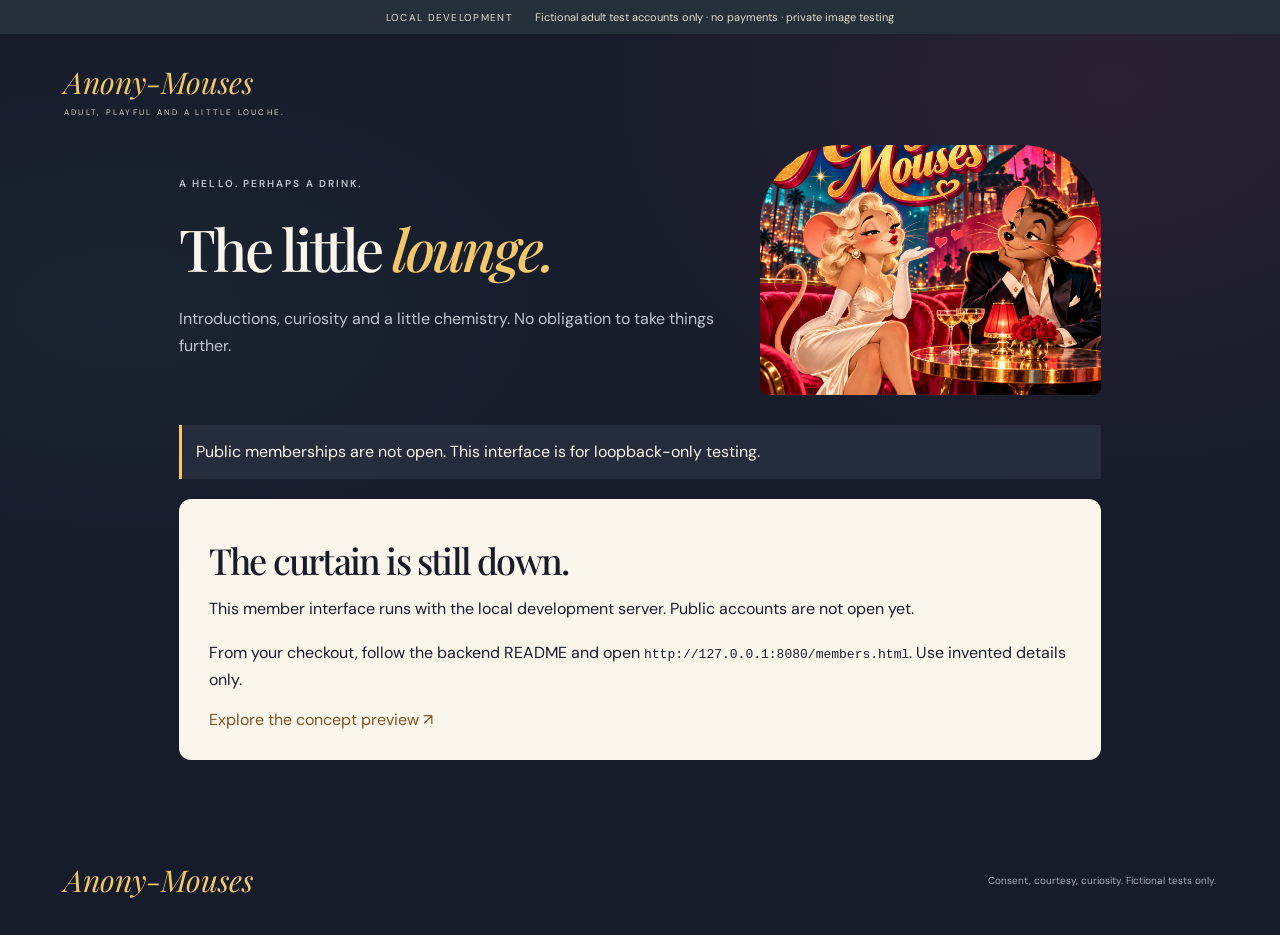
==== commit 722f3389: "Add private patron image messages with metadata stripping and expiry" ====
--- a/members.html
+++ b/members.html
@@ -1,6 +1,6 @@
 <!doctype html>
 <html lang="en"><head><meta charset="utf-8"><meta name="viewport" content="width=device-width,initial-scale=1"><meta name="robots" content="noindex"><title>Anony-Mouses — the little lounge</title><link rel="stylesheet" href="style.css"><link rel="stylesheet" href="members.css"></head><body>
-<div class="demo-bar">LOCAL DEVELOPMENT <span>Fictional adult test accounts only · no payments · no image uploads</span></div>
+<div class="demo-bar">LOCAL DEVELOPMENT <span>Fictional adult test accounts only · no payments · private image testing</span></div>
 <header><a class="wordmark" href="/">Anony-Mouses<span>ADULT, PLAYFUL AND A LITTLE LOUCHE.</span></a><button id="logout" class="quiet" hidden>Sign out</button></header>
 <main class="lounge"><section class="lounge-hero"><div><p class="eyebrow">A HELLO. PERHAPS A DRINK.</p><h1>The little <em>lounge.</em></h1><p>Introductions, curiosity and a little chemistry. No obligation to take things further.</p></div><img src="assets/anony-mouses-masthead.png" alt="Two glamorous adult mice flirting in a jazz club"></section>
 <p id="status" class="notice" role="status" aria-live="polite">Checking the local service…</p>
@@ -13,7 +13,7 @@
 <section id="recoveryResult" hidden><h2>A key to <em>keep.</em></h2><p>Save this recovery code somewhere private. It is shown once here. Recovery replaces it and signs out old sessions.</p><code id="recoveryCode" class="recovery-code"></code><button id="continueEntrance" class="gold wide">I have saved my code ↗</button></section></section>
 <section id="account" hidden><div class="member-toolbar"><p id="welcome"></p><p id="membership"></p></div><div class="tabs"><button data-view="discover" class="gold">Find a spark</button><button data-view="inbox" class="quiet">Conversations</button><button data-view="keepsakes" class="quiet">Keepsakes <span id="keepCount">0</span>/100</button><button data-view="settings" class="quiet">My details</button></div>
 <section id="discover" class="panel"><h2>Someone <em>nearby.</em></h2><form id="search" class="search-row"><label>Postcode district<select name="district"><option>GU2</option><option>GU1</option><option>SW1A</option></select></label><label>Within<select name="radius_km"><option value="10">10 km</option><option value="25" selected>25 km</option><option value="100">100 km</option></select></label><button class="gold">Find a little spark ↗</button></form><p class="dialog-note">Three approximate test districts. The map groups district centres with decorative offsets; it shows no home or GPS location. Hints come from each patron's public description.</p><label class="check-label"><input id="still" type="checkbox"> Still sparks</label><div id="memberMap" class="member-map" aria-label="Schematic district map"></div><div id="matches" class="matches"></div></section>
-<section id="inbox" hidden class="panel"><h2>A little <em>conversation.</em></h2><button id="refreshInbox" class="quiet">Refresh conversations</button><div id="threads"></div><section id="chat" hidden><h3 id="chatTitle"></h3><p id="chatNote" class="dialog-note"></p><button id="accept" class="gold" hidden>Accept this hello</button><div id="messages" aria-live="polite"></div><form id="send" class="chat-form" hidden><label class="sr-only" for="messageBody">Your message</label><input id="messageBody" name="body" maxlength="2000" required placeholder="A little hello…" autocomplete="off"><button class="gold">Send</button></form><div class="chat-actions"><button id="block" class="quiet">Block this patron</button><button id="report" class="quiet">Report a concern</button></div></section></section>
+<section id="inbox" hidden class="panel"><h2>A little <em>conversation.</em></h2><button id="refreshInbox" class="quiet">Refresh conversations</button><div id="threads"></div><section id="chat" hidden><h3 id="chatTitle"></h3><p id="chatNote" class="dialog-note"></p><button id="accept" class="gold" hidden>Accept this hello</button><div id="messages" aria-live="polite"></div><form id="send" class="chat-form" hidden><label class="sr-only" for="messageBody">Your message</label><input id="messageBody" name="body" maxlength="2000" required placeholder="A little hello…" autocomplete="off"><button class="gold">Send</button></form><form id="sendImage" hidden class="image-send"><label>Share a picture<input id="imageFile" type="file" accept="image/jpeg,image/png,image/webp" required></label><p class="dialog-note">Still JPG, PNG or WebP · up to 5 MB and 12 million pixels. Images are resized and metadata is removed. Recipients can copy what they receive.</p><img id="imagePreview" hidden alt="The picture you selected, not sent yet"><label class="check-label"><input id="imageConsent" type="checkbox" required> I have permission to share this picture; everyone depicted is an adult.</label><button class="gold">Send picture</button></form><div class="chat-actions"><button id="block" class="quiet">Block this patron</button><button id="report" class="quiet">Report a concern</button></div></section></section>
 <section id="keepsakes" hidden class="panel"><h2>A few things <em>worth keeping.</em></h2><p class="dialog-note">Up to 100 messages. Saving preserves your copy after 14 days; it doesn't keep it in the other person's inbox. Account deletion removes shared conversations and their keepsakes.</p><div id="kept"></div></section>
-<section id="settings" hidden class="panel"><h2>Your little <em>introduction.</em></h2><form id="editProfile"><label>Chosen name<input name="alias" required maxlength="30"></label><label>District<select name="district"><option>GU2</option><option>GU1</option><option>SW1A</option></select></label><label>Age range<select name="age_range"><option>18–29</option><option>30s</option><option>40s</option><option>50s</option><option>60s</option><option>70+</option></select></label><label>About you<textarea name="bio" required maxlength="300"></textarea></label><label>What you want<textarea name="wants" required maxlength="300"></textarea></label><label class="check-label"><input type="checkbox" name="visible"> Show my profile in discovery</label><button class="gold wide">Save details</button></form><p class="dialog-note">No image uploads yet. Text is encrypted on the server at rest, not end to end. Reporting stores evidence locally for up to 90 days under the development rule; no support team is monitoring this test.</p><button id="deleteAccount" class="danger">Delete my test account</button></section></section>
+<section id="settings" hidden class="panel"><h2>Your little <em>introduction.</em></h2><form id="editProfile"><label>Chosen name<input name="alias" required maxlength="30"></label><label>District<select name="district"><option>GU2</option><option>GU1</option><option>SW1A</option></select></label><label>Age range<select name="age_range"><option>18–29</option><option>30s</option><option>40s</option><option>50s</option><option>60s</option><option>70+</option></select></label><label>About you<textarea name="bio" required maxlength="300"></textarea></label><label>What you want<textarea name="wants" required maxlength="300"></textarea></label><label class="check-label"><input type="checkbox" name="visible"> Show my profile in discovery</label><button class="gold wide">Save details</button></form><p class="dialog-note">Text and pictures are encrypted on the server at rest, not end to end. Reporting stores evidence locally for up to 90 days under the development rule; no support team is monitoring this test.</p><button id="deleteAccount" class="danger">Delete my test account</button></section></section>
 </main><footer><span class="wordmark">Anony-Mouses</span><p>Consent, courtesy, curiosity. Fictional tests only.</p></footer><script src="members.js"></script></body></html>
--- a/members.css
+++ b/members.css
@@ -1 +1,3 @@
 .lounge{max-width:1050px;margin:auto;padding:0 5% 45px}.lounge-hero{display:grid;grid-template-columns:1.6fr 1fr;gap:35px;align-items:center;margin-bottom:30px}.lounge-hero h1{font-size:58px}.lounge-hero p{line-height:1.7;color:#bfc5d0}.lounge-hero img{width:100%;max-height:250px;object-fit:cover;border-radius:80px 80px 8px 8px}.panel{background:var(--cream);color:var(--ink);padding:30px;border-radius:12px;margin:20px 0}.panel h2{font-size:36px}.panel em{color:#97612b}.panel p{line-height:1.7}.panel label{font-size:13px;margin-top:14px}.panel input:not([type=checkbox]),.panel select{display:block;width:100%;padding:12px;border:1px solid #d5cabc;background:#fffdf9;border-radius:5px;margin-top:7px;color:var(--ink)}.panel textarea{font:inherit}.panel input[type=checkbox]{width:auto;flex-shrink:0}.tabs{display:flex;flex-wrap:wrap;gap:12px;margin:15px 0}.tabs button{padding:10px 16px}.notice{padding:14px;border-left:3px solid var(--gold);background:#252c3b;line-height:1.6}.search-row{display:flex;gap:15px;align-items:end;flex-wrap:wrap}.search-row label{flex:1}.search-row button{margin-top:15px}.matches{display:grid;grid-template-columns:repeat(2,1fr);gap:15px;margin-top:20px}.match{padding:20px;background:#e8e0d2;border-radius:8px}.match h3{margin-top:0}.match p{white-space:pre-wrap;overflow-wrap:anywhere}.member-map{height:320px;position:relative;overflow:hidden;background:repeating-linear-gradient(0deg,transparent 0 49px,#e2dacc 50px),repeating-linear-gradient(90deg,#f2eee5 0 49px,#e2dacc 50px);border-radius:8px;margin-top:20px}.member-map .pin-hint{max-width:160px;white-space:normal}.thread{display:block;width:100%;text-align:left;background:#e8e0d2;color:var(--ink);padding:16px;margin:10px 0;border-radius:6px}.thread[aria-pressed=true]{outline:2px solid #a46b2b}.bubble p{white-space:pre-wrap;overflow-wrap:anywhere}.chat-actions{display:flex;gap:20px;margin-top:20px}.member-toolbar{display:flex;justify-content:space-between;gap:15px;flex-wrap:wrap}.recovery-code{display:block;overflow-wrap:anywhere;background:#e8e0d2;padding:18px;font-size:14px}.danger{background:#6f233b;color:white;padding:12px 18px;margin-top:25px;border-radius:5px}.panel a{color:#805325}.sr-only{position:absolute;width:1px;height:1px;overflow:hidden;clip-path:inset(50%)}button:disabled{opacity:.55;cursor:wait}#messages{max-height:450px;overflow-y:auto}.panel .chat-form input{margin:0}.panel .chat-form{align-items:center}#chat{border-top:1px solid #d5cabc;margin-top:20px;padding-top:15px}small{line-height:1.7}@media(max-width:600px){.lounge-hero{grid-template-columns:1fr;gap:15px}.lounge-hero img{max-height:200px;order:-1}.lounge-hero h1{font-size:44px}.panel{padding:22px}.matches{grid-template-columns:1fr}.member-map .pin-hint{max-width:100px;font-size:9px}.form-grid{grid-template-columns:1fr}}
+
+.image-send{border-top:1px solid #d5cabc;margin-top:20px;padding-top:10px}.message-image,#imagePreview{max-width:100%;max-height:320px;display:block;object-fit:contain;border-radius:8px;margin:12px 0}.image-send button{margin-top:12px}
